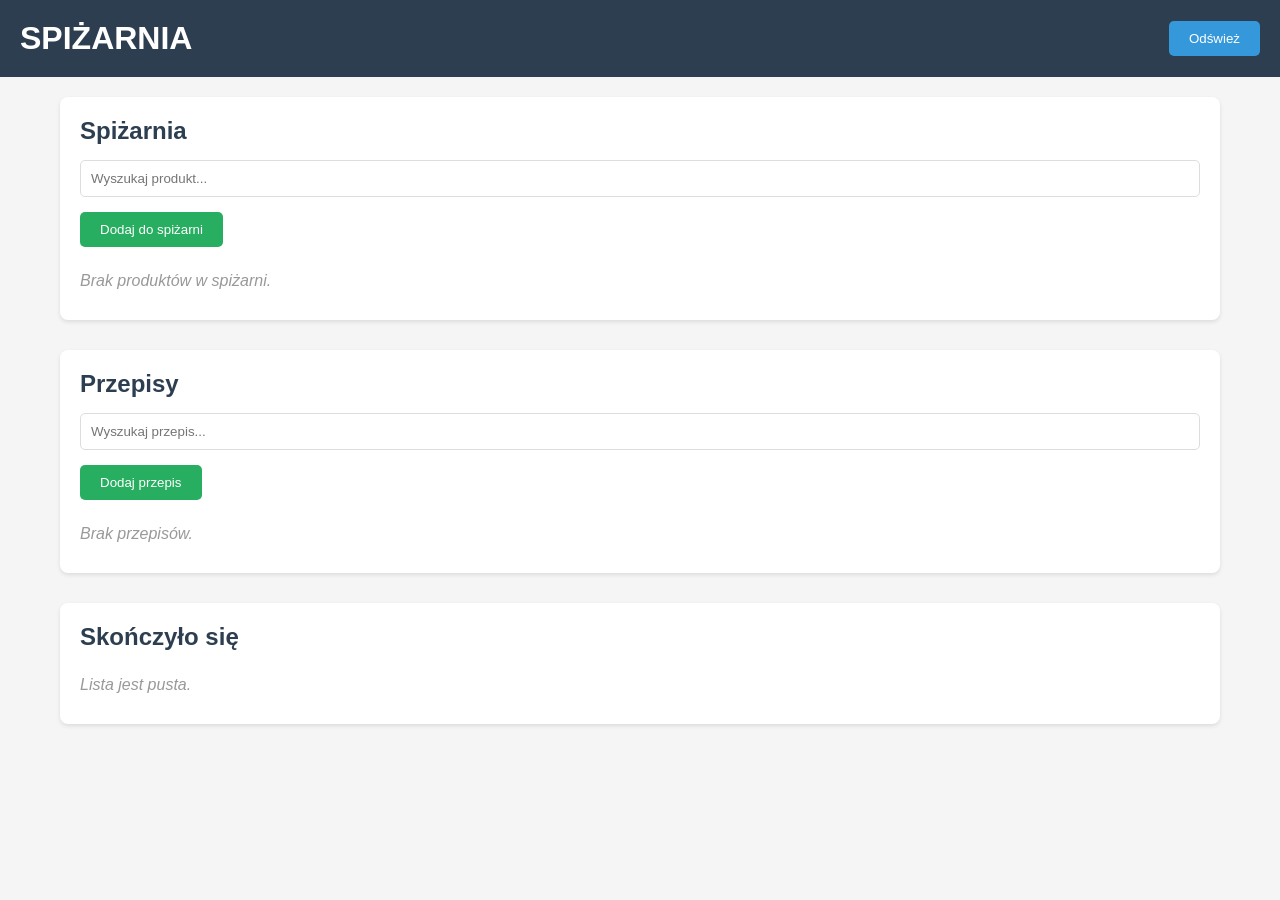
==== src/main/resources/static/index.html @ 7f365837 "Update index.html" ====
<!DOCTYPE html>
<html lang="pl">
<head>
    <meta charset="UTF-8">
    <meta name="viewport" content="width=device-width, initial-scale=1.0">
    <title>Spiżarnia</title>
    <link rel="stylesheet" href="style.css">
</head>
<body>
    <header>
        <h1>SPIŻARNIA</h1>
        <button id="refreshBtn" class="btn-refresh">Odśwież</button>
    </header>

    <main>
        <section id="pantrySection">
            <h2>Spiżarnia</h2>
            <input type="text" id="pantrySearch" placeholder="Wyszukaj produkt...">
            <button id="addIngredientBtn" class="btn-primary">Dodaj do spiżarni</button>
            <div id="pantryList"></div>
        </section>

        <section id="recipesSection">
            <h2>Przepisy</h2>
            <input type="text" id="recipeSearch" placeholder="Wyszukaj przepis...">
            <button id="addRecipeBtn" class="btn-primary">Dodaj przepis</button>
            <div id="recipesList"></div>
        </section>

        <section id="depletedSection">
            <h2>Skończyło się</h2>
            <div id="depletedList"></div>
        </section>
    </main>

    <!-- Modal: dodaj produkt -->
    <div id="addModal" class="modal">
        <div class="modal-content">
            <span class="close">&times;</span>
            <h3>Dodaj produkt</h3>
            <form id="addIngredientForm">
                <label>Nazwa produktu</label>
                <input type="text" id="ingredientName" required>

                <label>Ilość</label>
                <input type="number" id="ingredientQuantity" step="0.01" required>

                <label>Jednostka</label>
                <select id="ingredientUnit">
                    <option value="g">g</option>
                    <option value="kg">kg</option>
                    <option value="ml">ml</option>
                    <option value="l">l</option>
                    <option value="szt">szt</option>
                </select>

                <button type="submit" class="btn-primary">Dodaj</button>
            </form>
        </div>
    </div>

    <!-- Modal: edytuj produkt -->
    <div id="editModal" class="modal">
        <div class="modal-content">
            <span class="close">&times;</span>
            <h3>Edytuj produkt</h3>
            <form id="editIngredientForm">
                <input type="hidden" id="editIngredientId">

                <label>Ilość</label>
                <input type="number" id="editIngredientQuantity" step="0.01" required>

                <label>Jednostka</label>
                <select id="editIngredientUnit">
                    <option value="g">g</option>
                    <option value="kg">kg</option>
                    <option value="ml">ml</option>
                    <option value="l">l</option>
                    <option value="szt">szt</option>
                </select>

                <button type="submit" class="btn-primary">Zapisz</button>
            </form>
        </div>
    </div>

    <!-- Modal: przywróć ze skończonych -->
    <div id="restoreModal" class="modal">
        <div class="modal-content">
            <span class="close">&times;</span>
            <h3>Przywróć do spiżarni</h3>
            <form id="restoreIngredientForm">
                <input type="hidden" id="restoreIngredientId">
                <p id="restoreIngredientName" class="restore-name"></p>

                <label>Ilość</label>
                <input type="number" id="restoreIngredientQuantity" step="0.01" required>

                <label>Jednostka</label>
                <select id="restoreIngredientUnit">
                    <option value="g">g</option>
                    <option value="kg">kg</option>
                    <option value="ml">ml</option>
                    <option value="l">l</option>
                    <option value="szt">szt</option>
                </select>

                <button type="submit" class="btn-primary">Przywróć</button>
            </form>
        </div>
    </div>

    <!-- Modal: dodaj przepis -->
    <div id="addRecipeModal" class="modal">
        <div class="modal-content modal-wide">
            <span class="close">&times;</span>
            <h3>Dodaj przepis</h3>
            <form id="addRecipeForm">
                <label>Nazwa przepisu</label>
                <input type="text" id="recipeName" required>

                <label>Składniki</label>
                <div id="recipeIngredientsContainer"></div>

                <button type="button" id="addRecipeIngredientBtn" class="btn-add-row">+ Dodaj składnik</button>

                <button type="submit" class="btn-primary">Zapisz przepis</button>
            </form>
        </div>
    </div>

    <script src="script.js"></script>
</body>
</html>
---- src/main/resources/static/style.css ----
* {
    margin: 0;
    padding: 0;
    box-sizing: border-box;
}

body {
    font-family: Arial, sans-serif;
    background-color: #f5f5f5;
    color: #333;
}

header {
    background-color: #2c3e50;
    color: white;
    padding: 20px;
    display: flex;
    justify-content: space-between;
    align-items: center;
}

header h1 {
    font-size: 2em;
}

.btn-refresh {
    background-color: #3498db;
    color: white;
    border: none;
    padding: 10px 20px;
    cursor: pointer;
    border-radius: 5px;
}

.btn-refresh:hover {
    background-color: #2980b9;
}

main {
    max-width: 1200px;
    margin: 20px auto;
    padding: 0 20px;
}

section {
    background-color: white;
    margin-bottom: 30px;
    padding: 20px;
    border-radius: 8px;
    box-shadow: 0 2px 4px rgba(0,0,0,0.1);
}

section h2 {
    margin-bottom: 15px;
    color: #2c3e50;
}

input[type="text"] {
    width: 100%;
    padding: 10px;
    margin-bottom: 15px;
    border: 1px solid #ddd;
    border-radius: 5px;
}

.btn-primary {
    background-color: #27ae60;
    color: white;
    border: none;
    padding: 10px 20px;
    cursor: pointer;
    border-radius: 5px;
    margin-bottom: 15px;
}

.btn-primary:hover {
    background-color: #229954;
}

.ingredient-item {
    display: flex;
    justify-content: space-between;
    align-items: center;
    padding: 15px;
    border: 1px solid #e0e0e0;
    margin-bottom: 10px;
    border-radius: 5px;
}

.ingredient-info {
    flex: 1;
}

.ingredient-name {
    font-weight: bold;
    font-size: 1.1em;
    margin-bottom: 5px;
}

.ingredient-quantity {
    color: #666;
}

.ingredient-actions {
    display: flex;
    gap: 10px;
}

.btn-edit {
    background-color: #3498db;
    color: white;
    border: none;
    padding: 8px 15px;
    cursor: pointer;
    border-radius: 5px;
}

.btn-edit:hover {
    background-color: #2980b9;
}

.btn-depleted {
    background-color: #e74c3c;
    color: white;
    border: none;
    padding: 8px 15px;
    cursor: pointer;
    border-radius: 5px;
}

.btn-depleted:hover {
    background-color: #c0392b;
}

.recipe-item {
    border: 1px solid #e0e0e0;
    margin-bottom: 15px;
    border-radius: 5px;
    overflow: hidden;
}

.recipe-header {
    padding: 15px;
    background-color: #ecf0f1;
    cursor: pointer;
    display: flex;
    justify-content: space-between;
    align-items: center;
}

.recipe-header:hover {
    background-color: #d5dbdb;
}

.recipe-name {
    font-weight: bold;
    font-size: 1.1em;
}

.recipe-details {
    padding: 15px;
    display: none;
}

.recipe-details.active {
    display: block;
}

.recipe-ingredient {
    display: flex;
    align-items: center;
    padding: 10px;
    margin-bottom: 8px;
    background-color: #f9f9f9;
    border-radius: 5px;
}

.recipe-ingredient input[type="checkbox"] {
    margin-right: 10px;
}

.recipe-ingredient label {
    flex: 1;
    cursor: pointer;
}

.quantity-controls {
    display: flex;
    align-items: center;
    gap: 10px;
}

.quantity-controls input {
    width: 80px;
    padding: 5px;
    border: 1px solid #ddd;
    border-radius: 3px;
}

.btn-execute {
    background-color: #e67e22;
    color: white;
    border: none;
    padding: 10px 20px;
    cursor: pointer;
    border-radius: 5px;
    margin-top: 10px;
}

.btn-execute:hover {
    background-color: #d35400;
}

.depleted-item {
    padding: 15px;
    border: 1px solid #e0e0e0;
    margin-bottom: 10px;
    border-radius: 5px;
    cursor: pointer;
    display: flex;
    justify-content: space-between;
    align-items: center;
}

.depleted-item:hover {
    background-color: #f9f9f9;
}

.depleted-info {
    flex: 1;
}

.depleted-name {
    font-weight: bold;
}

.depleted-date {
    color: #666;
    font-size: 0.9em;
}

.modal {
    display: none;
    position: fixed;
    z-index: 1000;
    left: 0;
    top: 0;
    width: 100%;
    height: 100%;
    background-color: rgba(0,0,0,0.5);
}

.modal.active {
    display: flex;
    justify-content: center;
    align-items: center;
}

.modal-content {
    background-color: white;
    padding: 30px;
    border-radius: 8px;
    width: 90%;
    max-width: 500px;
    position: relative;
}

.close {
    position: absolute;
    right: 15px;
    top: 15px;
    font-size: 28px;
    font-weight: bold;
    cursor: pointer;
    color: #999;
}

.close:hover {
    color: #333;
}

.modal-content h3 {
    margin-bottom: 20px;
    color: #2c3e50;
}

.modal-content form {
    display: flex;
    flex-direction: column;
}

.modal-content label {
    margin-top: 10px;
    margin-bottom: 5px;
    font-weight: bold;
}

.modal-content input,
.modal-content select {
    padding: 10px;
    border: 1px solid #ddd;
    border-radius: 5px;
    margin-bottom: 10px;
}

.modal-content button {
    margin-top: 10px;
}

.empty-info {
    color: #999;
    font-style: italic;
    padding: 10px 0;
}

.restore-hint {
    color: #999;
    font-size: 0.85em;
}

.restore-name {
    font-weight: bold;
    font-size: 1.1em;
    margin-bottom: 15px;
    color: #2c3e50;
}

.recipe-header-actions {
    display: flex;
    align-items: center;
    gap: 10px;
}

.btn-delete-recipe {
    background-color: #e74c3c;
    color: white;
    border: none;
    padding: 5px 12px;
    cursor: pointer;
    border-radius: 4px;
    font-size: 0.85em;
}

.btn-delete-recipe:hover {
    background-color: #c0392b;
}

.modal-wide {
    max-width: 650px;
}

.recipe-ingredient-row {
    display: flex;
    gap: 8px;
    align-items: center;
    margin-bottom: 8px;
}

.recipe-ingredient-row input[type="text"] {
    flex: 2;
    margin-bottom: 0;
    padding: 8px;
}

.recipe-ingredient-row input[type="number"] {
    flex: 1;
    padding: 8px;
    border: 1px solid #ddd;
    border-radius: 5px;
}

.recipe-ingredient-row select {
    flex: 0 0 70px;
    padding: 8px;
    border: 1px solid #ddd;
    border-radius: 5px;
}

.btn-remove-row {
    background: none;
    border: none;
    color: #e74c3c;
    cursor: pointer;
    font-size: 1.2em;
    padding: 0 5px;
}

.btn-remove-row:hover {
    color: #c0392b;
}

.btn-add-row {
    background-color: #ecf0f1;
    border: 1px dashed #bbb;
    color: #555;
    padding: 8px 16px;
    cursor: pointer;
    border-radius: 5px;
    margin-bottom: 15px;
    width: 100%;
}

.btn-add-row:hover {
    background-color: #d5dbdb;
}
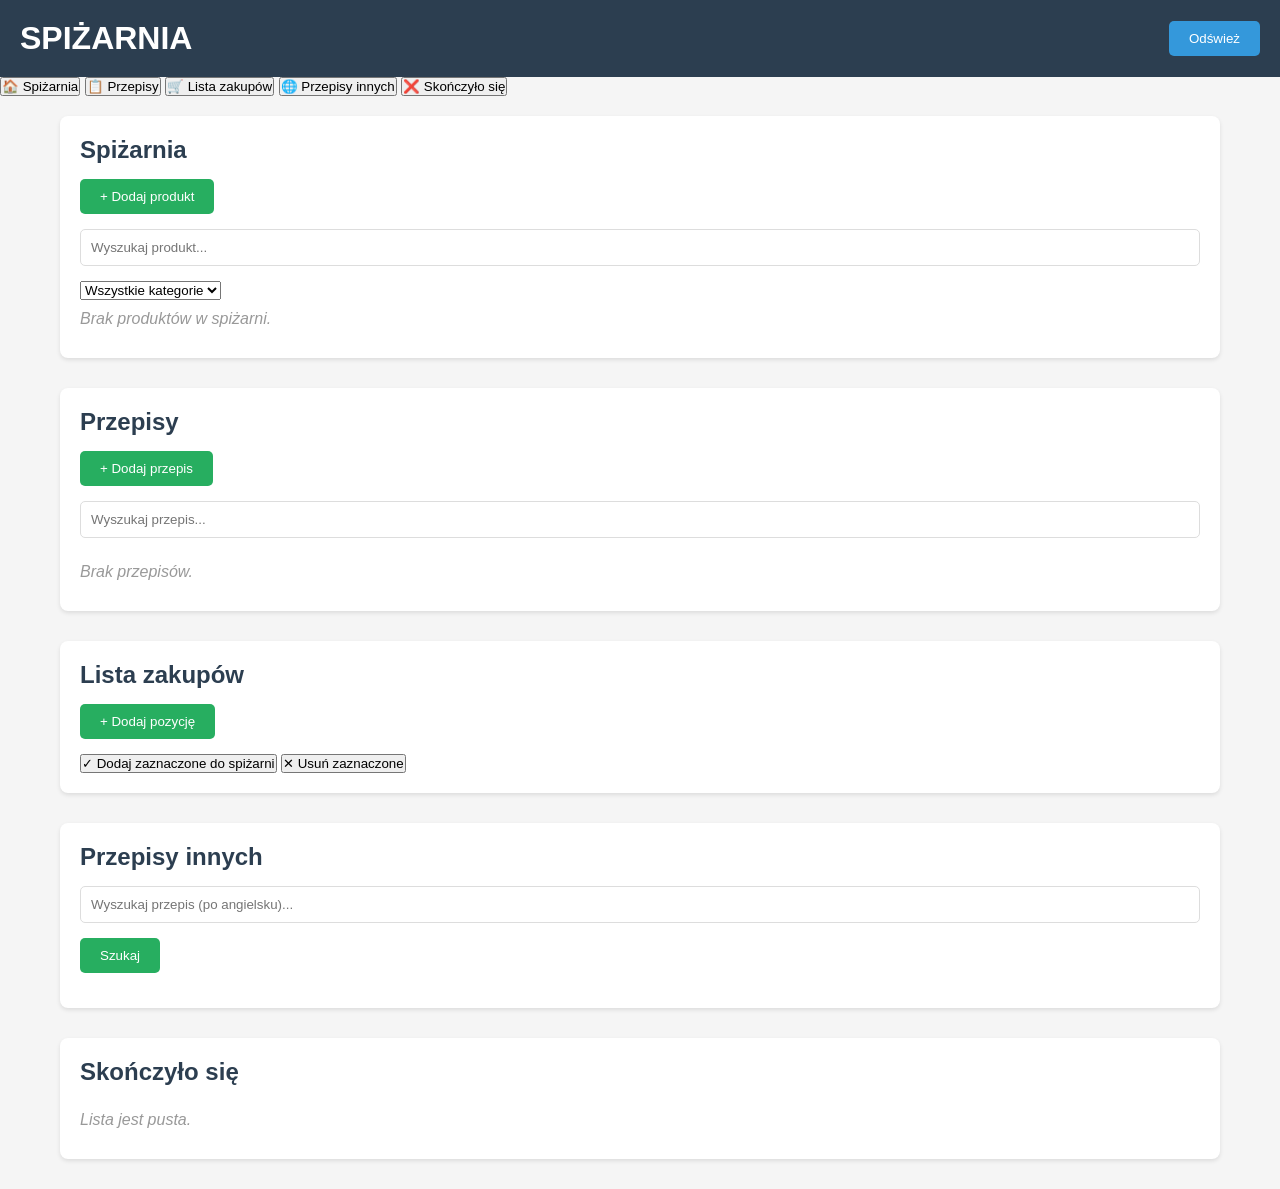
==== commit fcd90383: "Update index.html" ====
--- a/src/main/resources/static/index.html
+++ b/src/main/resources/static/index.html
@@ -12,28 +12,73 @@
         <button id="refreshBtn" class="btn-refresh">Odśwież</button>
     </header>
 
+    <nav class="tab-nav">
+        <button class="tab-btn active" data-tab="pantry">🏠 Spiżarnia</button>
+        <button class="tab-btn" data-tab="recipes">📋 Przepisy</button>
+        <button class="tab-btn" data-tab="shopping">🛒 Lista zakupów</button>
+        <button class="tab-btn" data-tab="spoonacular">🌐 Przepisy innych</button>
+        <button class="tab-btn" data-tab="depleted">❌ Skończyło się</button>
+    </nav>
+
     <main>
-        <section id="pantrySection">
-            <h2>Spiżarnia</h2>
-            <input type="text" id="pantrySearch" placeholder="Wyszukaj produkt...">
-            <button id="addIngredientBtn" class="btn-primary">Dodaj do spiżarni</button>
+        <!-- SPIŻARNIA -->
+        <section id="tab-pantry" class="tab-content active">
+            <div class="section-header">
+                <h2>Spiżarnia</h2>
+                <button id="addIngredientBtn" class="btn-primary">+ Dodaj produkt</button>
+            </div>
+            <div class="search-row">
+                <input type="text" id="pantrySearch" placeholder="Wyszukaj produkt...">
+                <select id="pantryFilterCategory">
+                    <option value="">Wszystkie kategorie</option>
+                </select>
+            </div>
             <div id="pantryList"></div>
         </section>
 
-        <section id="recipesSection">
-            <h2>Przepisy</h2>
+        <!-- PRZEPISY -->
+        <section id="tab-recipes" class="tab-content">
+            <div class="section-header">
+                <h2>Przepisy</h2>
+                <button id="addRecipeBtn" class="btn-primary">+ Dodaj przepis</button>
+            </div>
             <input type="text" id="recipeSearch" placeholder="Wyszukaj przepis...">
-            <button id="addRecipeBtn" class="btn-primary">Dodaj przepis</button>
             <div id="recipesList"></div>
         </section>
 
-        <section id="depletedSection">
+        <!-- LISTA ZAKUPÓW -->
+        <section id="tab-shopping" class="tab-content">
+            <div class="section-header">
+                <h2>Lista zakupów</h2>
+                <button id="addShoppingItemBtn" class="btn-primary">+ Dodaj pozycję</button>
+            </div>
+            <div class="shopping-actions">
+                <button id="moveToPantryBtn" class="btn-action-green">✓ Dodaj zaznaczone do spiżarni</button>
+                <button id="deleteCheckedBtn" class="btn-action-red">✕ Usuń zaznaczone</button>
+            </div>
+            <div id="shoppingList"></div>
+        </section>
+
+        <!-- SPOONACULAR -->
+        <section id="tab-spoonacular" class="tab-content">
+            <div class="section-header">
+                <h2>Przepisy innych</h2>
+            </div>
+            <div class="spoonacular-search-row">
+                <input type="text" id="spoonacularSearch" placeholder="Wyszukaj przepis (po angielsku)...">
+                <button id="spoonacularSearchBtn" class="btn-primary">Szukaj</button>
+            </div>
+            <div id="spoonacularResults"></div>
+        </section>
+
+        <!-- SKOŃCZYŁO SIĘ -->
+        <section id="tab-depleted" class="tab-content">
             <h2>Skończyło się</h2>
             <div id="depletedList"></div>
         </section>
     </main>
 
-    <!-- Modal: dodaj produkt -->
+    <!-- MODAL: Dodaj produkt -->
     <div id="addModal" class="modal">
         <div class="modal-content">
             <span class="close">&times;</span>
@@ -41,50 +86,38 @@
             <form id="addIngredientForm">
                 <label>Nazwa produktu</label>
                 <input type="text" id="ingredientName" required>
-
+                <label>Kategoria</label>
+                <select id="ingredientCategory" class="category-select"></select>
                 <label>Ilość</label>
                 <input type="number" id="ingredientQuantity" step="0.01" required>
-
                 <label>Jednostka</label>
-                <select id="ingredientUnit">
-                    <option value="g">g</option>
-                    <option value="kg">kg</option>
-                    <option value="ml">ml</option>
-                    <option value="l">l</option>
-                    <option value="szt">szt</option>
-                </select>
-
+                <select id="ingredientUnit" class="unit-select"></select>
                 <button type="submit" class="btn-primary">Dodaj</button>
             </form>
         </div>
     </div>
 
-    <!-- Modal: edytuj produkt -->
-    <div id="editModal" class="modal">
+    <!-- MODAL: Szczegóły / opis produktu -->
+    <div id="detailModal" class="modal">
         <div class="modal-content">
             <span class="close">&times;</span>
-            <h3>Edytuj produkt</h3>
-            <form id="editIngredientForm">
-                <input type="hidden" id="editIngredientId">
-
+            <h3 id="detailModalTitle"></h3>
+            <form id="detailIngredientForm">
+                <input type="hidden" id="detailIngredientId">
+                <label>Kategoria</label>
+                <select id="detailIngredientCategory" class="category-select"></select>
                 <label>Ilość</label>
-                <input type="number" id="editIngredientQuantity" step="0.01" required>
-
+                <input type="number" id="detailIngredientQuantity" step="0.01" required>
                 <label>Jednostka</label>
-                <select id="editIngredientUnit">
-                    <option value="g">g</option>
-                    <option value="kg">kg</option>
-                    <option value="ml">ml</option>
-                    <option value="l">l</option>
-                    <option value="szt">szt</option>
-                </select>
-
+                <select id="detailIngredientUnit" class="unit-select"></select>
+                <label>Opis / notatki</label>
+                <textarea id="detailIngredientDescription" rows="4" placeholder="Np. przechowywać w lodówce, ulubiona marka..."></textarea>
                 <button type="submit" class="btn-primary">Zapisz</button>
             </form>
         </div>
     </div>
 
-    <!-- Modal: przywróć ze skończonych -->
+    <!-- MODAL: Przywróć ze skończonych -->
     <div id="restoreModal" class="modal">
         <div class="modal-content">
             <span class="close">&times;</span>
@@ -92,25 +125,16 @@
             <form id="restoreIngredientForm">
                 <input type="hidden" id="restoreIngredientId">
                 <p id="restoreIngredientName" class="restore-name"></p>
-
                 <label>Ilość</label>
                 <input type="number" id="restoreIngredientQuantity" step="0.01" required>
-
                 <label>Jednostka</label>
-                <select id="restoreIngredientUnit">
-                    <option value="g">g</option>
-                    <option value="kg">kg</option>
-                    <option value="ml">ml</option>
-                    <option value="l">l</option>
-                    <option value="szt">szt</option>
-                </select>
-
+                <select id="restoreIngredientUnit" class="unit-select"></select>
                 <button type="submit" class="btn-primary">Przywróć</button>
             </form>
         </div>
     </div>
 
-    <!-- Modal: dodaj przepis -->
+    <!-- MODAL: Dodaj przepis -->
     <div id="addRecipeModal" class="modal">
         <div class="modal-content modal-wide">
             <span class="close">&times;</span>
@@ -118,14 +142,40 @@
             <form id="addRecipeForm">
                 <label>Nazwa przepisu</label>
                 <input type="text" id="recipeName" required>
-
                 <label>Składniki</label>
                 <div id="recipeIngredientsContainer"></div>
-
                 <button type="button" id="addRecipeIngredientBtn" class="btn-add-row">+ Dodaj składnik</button>
-
                 <button type="submit" class="btn-primary">Zapisz przepis</button>
             </form>
+        </div>
+    </div>
+
+    <!-- MODAL: Dodaj do listy zakupów -->
+    <div id="addShoppingModal" class="modal">
+        <div class="modal-content">
+            <span class="close">&times;</span>
+            <h3>Dodaj do listy zakupów</h3>
+            <form id="addShoppingItemForm">
+                <label>Nazwa produktu</label>
+                <input type="text" id="shoppingItemName" required>
+                <label>Kategoria</label>
+                <select id="shoppingItemCategory" class="category-select"></select>
+                <label>Ilość</label>
+                <input type="number" id="shoppingItemQuantity" step="0.01" required>
+                <label>Jednostka</label>
+                <select id="shoppingItemUnit" class="unit-select"></select>
+                <button type="submit" class="btn-primary">Dodaj</button>
+            </form>
+        </div>
+    </div>
+
+    <!-- MODAL: Podgląd przepisu Spoonacular -->
+    <div id="spoonacularDetailModal" class="modal">
+        <div class="modal-content modal-wide">
+            <span class="close">&times;</span>
+            <h3 id="spoonacularDetailTitle"></h3>
+            <div id="spoonacularDetailContent"></div>
+            <button id="importSpoonacularBtn" class="btn-primary" style="margin-top:15px;">Importuj do moich przepisów</button>
         </div>
     </div>
 
--- a/src/main/resources/static/style.css
+++ b/src/main/resources/static/style.css
@@ -403,3 +403,10 @@
 .btn-add-row:hover {
     background-color: #d5dbdb;
 }
+
+.recipe-actions {
+    display: flex;
+    justify-content: space-between;
+    align-items: center;
+    margin-top: 10px;
+}
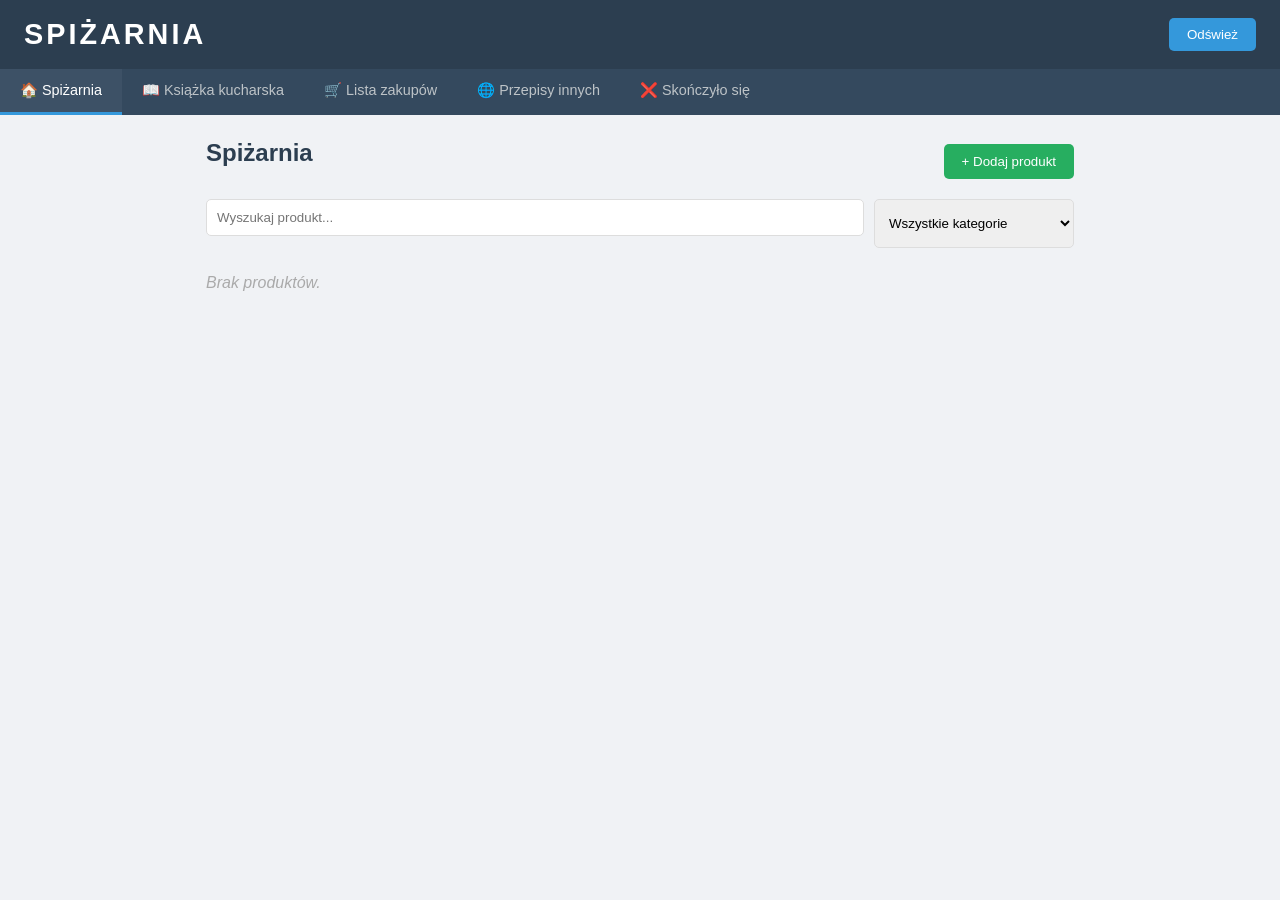
==== commit 3275e7ee: "Update index.html wazna zmiana" ====
--- a/src/main/resources/static/index.html
+++ b/src/main/resources/static/index.html
@@ -14,7 +14,7 @@
 
     <nav class="tab-nav">
         <button class="tab-btn active" data-tab="pantry">🏠 Spiżarnia</button>
-        <button class="tab-btn" data-tab="recipes">📋 Przepisy</button>
+        <button class="tab-btn" data-tab="recipes">📖 Książka kucharska</button>
         <button class="tab-btn" data-tab="shopping">🛒 Lista zakupów</button>
         <button class="tab-btn" data-tab="spoonacular">🌐 Przepisy innych</button>
         <button class="tab-btn" data-tab="depleted">❌ Skończyło się</button>
--- a/src/main/resources/static/style.css
+++ b/src/main/resources/static/style.css
@@ -1,412 +1,176 @@
-* {
-    margin: 0;
-    padding: 0;
-    box-sizing: border-box;
+* { margin: 0; padding: 0; box-sizing: border-box; }
+
+body { font-family: Arial, sans-serif; background: #f0f2f5; color: #333; }
+
+/* ── HEADER ── */
+header {
+    background: #2c3e50; color: white;
+    padding: 18px 24px;
+    display: flex; justify-content: space-between; align-items: center;
+}
+header h1 { font-size: 1.8em; letter-spacing: 3px; }
+.btn-refresh { background: #3498db; color: white; border: none; padding: 9px 18px; cursor: pointer; border-radius: 5px; }
+.btn-refresh:hover { background: #2980b9; }
+
+/* ── TABS ── */
+.tab-nav {
+    background: #34495e; display: flex; gap: 0;
+    overflow-x: auto;
+}
+.tab-btn {
+    background: none; border: none; color: #bdc3c7;
+    padding: 13px 20px; cursor: pointer; font-size: 0.9em;
+    border-bottom: 3px solid transparent; white-space: nowrap;
+}
+.tab-btn:hover { color: white; background: #3d5166; }
+.tab-btn.active { color: white; border-bottom-color: #3498db; background: #3d5166; }
+
+/* ── MAIN ── */
+main { max-width: 900px; margin: 24px auto; padding: 0 16px; }
+.tab-content { display: none; }
+.tab-content.active { display: block; }
+
+/* ── SECTION HEADER ── */
+.section-header {
+    display: flex; justify-content: space-between; align-items: center;
+    margin-bottom: 16px;
+}
+.section-header h2 { color: #2c3e50; }
+h2 { color: #2c3e50; margin-bottom: 16px; }
+
+/* ── BUTTONS ── */
+.btn-primary { background: #27ae60; color: white; border: none; padding: 10px 18px; cursor: pointer; border-radius: 5px; }
+.btn-primary:hover { background: #229954; }
+.btn-action-green { background: #27ae60; color: white; border: none; padding: 8px 14px; cursor: pointer; border-radius: 5px; font-size: 0.9em; }
+.btn-action-green:hover { background: #229954; }
+.btn-action-red { background: #e74c3c; color: white; border: none; padding: 8px 14px; cursor: pointer; border-radius: 5px; font-size: 0.9em; }
+.btn-action-red:hover { background: #c0392b; }
+.btn-depleted { background: #e74c3c; color: white; border: none; padding: 7px 12px; cursor: pointer; border-radius: 5px; font-size: 0.85em; }
+.btn-depleted:hover { background: #c0392b; }
+.btn-execute { background: #e67e22; color: white; border: none; padding: 9px 16px; cursor: pointer; border-radius: 5px; }
+.btn-execute:hover { background: #d35400; }
+.btn-delete-recipe { background: #e74c3c; color: white; border: none; padding: 9px 14px; cursor: pointer; border-radius: 5px; font-size: 0.85em; }
+.btn-delete-recipe:hover { background: #c0392b; }
+.btn-shopping-recipe { background: #8e44ad; color: white; border: none; padding: 9px 14px; cursor: pointer; border-radius: 5px; font-size: 0.85em; }
+.btn-shopping-recipe:hover { background: #7d3c98; }
+.btn-remove-small { background: none; border: none; color: #e74c3c; cursor: pointer; font-size: 1.1em; padding: 0 5px; }
+
+/* ── SEARCH ROW ── */
+.search-row { display: flex; gap: 10px; margin-bottom: 16px; }
+.search-row input { flex: 1; }
+.search-row select { flex: 0 0 200px; padding: 10px; border: 1px solid #ddd; border-radius: 5px; }
+input[type="text"], input[type="number"] {
+    width: 100%; padding: 10px; border: 1px solid #ddd; border-radius: 5px;
+    margin-bottom: 12px;
+}
+textarea { width: 100%; padding: 10px; border: 1px solid #ddd; border-radius: 5px; font-family: inherit; margin-bottom: 12px; resize: vertical; }
+
+/* ── KATEGORIE W SPIŻARNI ── */
+.category-group { margin-bottom: 20px; }
+.category-label {
+    font-size: 0.8em; font-weight: bold; text-transform: uppercase;
+    letter-spacing: 1px; color: #7f8c8d;
+    padding: 4px 0 8px 0; border-bottom: 1px solid #e0e0e0; margin-bottom: 8px;
 }
 
-body {
-    font-family: Arial, sans-serif;
-    background-color: #f5f5f5;
-    color: #333;
+/* ── INGREDIENT ITEM ── */
+.ingredient-item {
+    background: white; border-radius: 6px; border: 1px solid #e8e8e8;
+    padding: 12px 14px; margin-bottom: 8px;
+    display: flex; justify-content: space-between; align-items: center;
+    cursor: pointer; transition: background 0.15s;
 }
+.ingredient-item:hover { background: #f8f9fa; }
+.ingredient-info { flex: 1; }
+.ingredient-name { font-weight: bold; }
+.ingredient-quantity { color: #666; font-size: 0.9em; margin-top: 2px; }
+.ingredient-desc { color: #999; font-size: 0.82em; margin-top: 3px; font-style: italic; white-space: nowrap; overflow: hidden; text-overflow: ellipsis; max-width: 400px; }
+.ingredient-actions { display: flex; gap: 8px; }
 
-header {
-    background-color: #2c3e50;
-    color: white;
-    padding: 20px;
-    display: flex;
-    justify-content: space-between;
-    align-items: center;
+/* ── RECIPE ITEM ── */
+.recipe-item { background: white; border-radius: 6px; border: 1px solid #e8e8e8; margin-bottom: 14px; overflow: hidden; }
+.recipe-header { padding: 14px 16px; background: #f8f9fa; cursor: pointer; display: flex; justify-content: space-between; align-items: center; }
+.recipe-header:hover { background: #ecf0f1; }
+.recipe-name { font-weight: bold; font-size: 1.05em; }
+.recipe-details { padding: 14px 16px; display: none; }
+.recipe-details.active { display: block; }
+.recipe-ingredient { display: flex; align-items: center; padding: 8px; margin-bottom: 4px; background: #fafafa; border-radius: 5px; gap: 10px; }
+.recipe-ingredient input[type="checkbox"] { flex: 0 0 auto; }
+.recipe-ingredient label { flex: 1; cursor: pointer; }
+.quantity-controls { display: flex; align-items: center; gap: 6px; }
+.quantity-controls input { width: 70px; padding: 5px; border: 1px solid #ddd; border-radius: 3px; }
+.recipe-actions { display: flex; gap: 8px; align-items: center; margin-top: 12px; flex-wrap: wrap; }
+
+/* ── PANTRY STATUS ── */
+.pantry-status { padding: 2px 8px 6px 32px; font-size: 0.82em; }
+.pantry-ok { color: #27ae60; }
+.pantry-warn { color: #e74c3c; }
+.pantry-unknown { color: #f39c12; }
+.dot-ok { color: #27ae60; font-size: 0.8em; margin-right: 4px; }
+.dot-warn { color: #e74c3c; font-size: 0.8em; margin-right: 4px; }
+
+/* ── SHOPPING LIST ── */
+.shopping-actions { display: flex; gap: 10px; margin-bottom: 16px; flex-wrap: wrap; }
+.shopping-item {
+    background: white; border: 1px solid #e8e8e8; border-radius: 6px;
+    padding: 10px 14px; margin-bottom: 7px;
+    display: flex; align-items: center; gap: 10px;
 }
+.shopping-item.checked { opacity: 0.5; }
+.shopping-item.checked .shopping-name { text-decoration: line-through; }
+.shopping-name { flex: 1; font-weight: 500; }
+.shopping-qty { color: #666; font-size: 0.9em; white-space: nowrap; }
 
-header h1 {
-    font-size: 2em;
-}
-
-.btn-refresh {
-    background-color: #3498db;
-    color: white;
-    border: none;
-    padding: 10px 20px;
-    cursor: pointer;
-    border-radius: 5px;
-}
-
-.btn-refresh:hover {
-    background-color: #2980b9;
-}
-
-main {
-    max-width: 1200px;
-    margin: 20px auto;
-    padding: 0 20px;
-}
-
-section {
-    background-color: white;
-    margin-bottom: 30px;
-    padding: 20px;
-    border-radius: 8px;
-    box-shadow: 0 2px 4px rgba(0,0,0,0.1);
-}
-
-section h2 {
-    margin-bottom: 15px;
-    color: #2c3e50;
-}
-
-input[type="text"] {
-    width: 100%;
-    padding: 10px;
-    margin-bottom: 15px;
-    border: 1px solid #ddd;
-    border-radius: 5px;
-}
-
-.btn-primary {
-    background-color: #27ae60;
-    color: white;
-    border: none;
-    padding: 10px 20px;
-    cursor: pointer;
-    border-radius: 5px;
-    margin-bottom: 15px;
-}
-
-.btn-primary:hover {
-    background-color: #229954;
-}
-
-.ingredient-item {
-    display: flex;
-    justify-content: space-between;
-    align-items: center;
-    padding: 15px;
-    border: 1px solid #e0e0e0;
-    margin-bottom: 10px;
-    border-radius: 5px;
-}
-
-.ingredient-info {
-    flex: 1;
-}
-
-.ingredient-name {
-    font-weight: bold;
-    font-size: 1.1em;
-    margin-bottom: 5px;
-}
-
-.ingredient-quantity {
-    color: #666;
-}
-
-.ingredient-actions {
-    display: flex;
-    gap: 10px;
-}
-
-.btn-edit {
-    background-color: #3498db;
-    color: white;
-    border: none;
-    padding: 8px 15px;
-    cursor: pointer;
-    border-radius: 5px;
-}
-
-.btn-edit:hover {
-    background-color: #2980b9;
-}
-
-.btn-depleted {
-    background-color: #e74c3c;
-    color: white;
-    border: none;
-    padding: 8px 15px;
-    cursor: pointer;
-    border-radius: 5px;
-}
-
-.btn-depleted:hover {
-    background-color: #c0392b;
-}
-
-.recipe-item {
-    border: 1px solid #e0e0e0;
-    margin-bottom: 15px;
-    border-radius: 5px;
-    overflow: hidden;
-}
-
-.recipe-header {
-    padding: 15px;
-    background-color: #ecf0f1;
-    cursor: pointer;
-    display: flex;
-    justify-content: space-between;
-    align-items: center;
-}
-
-.recipe-header:hover {
-    background-color: #d5dbdb;
-}
-
-.recipe-name {
-    font-weight: bold;
-    font-size: 1.1em;
-}
-
-.recipe-details {
-    padding: 15px;
-    display: none;
-}
-
-.recipe-details.active {
-    display: block;
-}
-
-.recipe-ingredient {
-    display: flex;
-    align-items: center;
-    padding: 10px;
-    margin-bottom: 8px;
-    background-color: #f9f9f9;
-    border-radius: 5px;
-}
-
-.recipe-ingredient input[type="checkbox"] {
-    margin-right: 10px;
-}
-
-.recipe-ingredient label {
-    flex: 1;
+/* ── DEPLETED ── */
+.depleted-item {
+    background: white; border: 1px solid #e8e8e8; border-radius: 6px;
+    padding: 12px 14px; margin-bottom: 8px;
+    display: flex; justify-content: space-between; align-items: center;
     cursor: pointer;
 }
+.depleted-item:hover { background: #fef9f0; }
+.depleted-name { font-weight: bold; }
+.depleted-date { color: #999; font-size: 0.85em; margin-top: 2px; }
+.restore-hint { color: #bbb; font-size: 0.82em; }
 
-.quantity-controls {
-    display: flex;
-    align-items: center;
-    gap: 10px;
+/* ── SPOONACULAR ── */
+.spoonacular-search-row { display: flex; gap: 10px; margin-bottom: 20px; }
+.spoonacular-search-row input { flex: 1; margin-bottom: 0; }
+.spoonacular-grid { display: grid; grid-template-columns: repeat(auto-fill, minmax(160px, 1fr)); gap: 14px; }
+.spoonacular-card {
+    background: white; border: 1px solid #e8e8e8; border-radius: 8px;
+    overflow: hidden; cursor: pointer; transition: box-shadow 0.15s;
 }
+.spoonacular-card:hover { box-shadow: 0 3px 10px rgba(0,0,0,0.12); }
+.spoonacular-card img { width: 100%; height: 120px; object-fit: cover; display: block; }
+.no-img { height: 120px; display: flex; align-items: center; justify-content: center; font-size: 2.5em; background: #f8f9fa; }
+.spoon-card-title { padding: 8px; font-size: 0.85em; font-weight: 500; color: #333; }
+.spoon-ingredients { list-style: none; padding: 0; margin: 10px 0; }
+.spoon-ingredients li { padding: 5px 0; border-bottom: 1px solid #f0f0f0; font-size: 0.9em; }
+.spoon-servings { color: #666; font-size: 0.9em; margin-bottom: 8px; }
+.spoon-source { display: inline-block; margin-top: 12px; color: #3498db; font-size: 0.9em; text-decoration: none; }
+.spoon-source:hover { text-decoration: underline; }
 
-.quantity-controls input {
-    width: 80px;
-    padding: 5px;
-    border: 1px solid #ddd;
-    border-radius: 3px;
-}
+/* ── MODALS ── */
+.modal { display: none; position: fixed; z-index: 1000; left: 0; top: 0; width: 100%; height: 100%; background: rgba(0,0,0,0.5); }
+.modal.active { display: flex; justify-content: center; align-items: center; }
+.modal-content { background: white; padding: 28px; border-radius: 8px; width: 92%; max-width: 480px; position: relative; max-height: 90vh; overflow-y: auto; }
+.modal-wide { max-width: 640px; }
+.close { position: absolute; right: 14px; top: 12px; font-size: 26px; cursor: pointer; color: #aaa; }
+.close:hover { color: #333; }
+.modal-content h3 { margin-bottom: 18px; color: #2c3e50; }
+.modal-content label { display: block; font-weight: bold; font-size: 0.9em; margin-bottom: 4px; color: #555; }
+.modal-content select { width: 100%; padding: 10px; border: 1px solid #ddd; border-radius: 5px; margin-bottom: 12px; }
 
-.btn-execute {
-    background-color: #e67e22;
-    color: white;
-    border: none;
-    padding: 10px 20px;
-    cursor: pointer;
-    border-radius: 5px;
-    margin-top: 10px;
-}
+/* ── RECIPE INGREDIENT ROWS ── */
+.recipe-ingredient-row { display: flex; gap: 6px; align-items: center; margin-bottom: 7px; }
+.recipe-ingredient-row input[type="text"] { flex: 2; margin-bottom: 0; }
+.recipe-ingredient-row input[type="number"] { flex: 1; padding: 9px; border: 1px solid #ddd; border-radius: 5px; }
+.recipe-ingredient-row select { flex: 0 0 65px; padding: 9px; border: 1px solid #ddd; border-radius: 5px; }
+.btn-remove-row { background: none; border: none; color: #e74c3c; cursor: pointer; font-size: 1.2em; padding: 0 4px; }
+.btn-add-row { background: #f4f4f4; border: 1px dashed #bbb; color: #555; padding: 8px; cursor: pointer; border-radius: 5px; margin-bottom: 14px; width: 100%; }
+.btn-add-row:hover { background: #eee; }
 
-.btn-execute:hover {
-    background-color: #d35400;
-}
-
-.depleted-item {
-    padding: 15px;
-    border: 1px solid #e0e0e0;
-    margin-bottom: 10px;
-    border-radius: 5px;
-    cursor: pointer;
-    display: flex;
-    justify-content: space-between;
-    align-items: center;
-}
-
-.depleted-item:hover {
-    background-color: #f9f9f9;
-}
-
-.depleted-info {
-    flex: 1;
-}
-
-.depleted-name {
-    font-weight: bold;
-}
-
-.depleted-date {
-    color: #666;
-    font-size: 0.9em;
-}
-
-.modal {
-    display: none;
-    position: fixed;
-    z-index: 1000;
-    left: 0;
-    top: 0;
-    width: 100%;
-    height: 100%;
-    background-color: rgba(0,0,0,0.5);
-}
-
-.modal.active {
-    display: flex;
-    justify-content: center;
-    align-items: center;
-}
-
-.modal-content {
-    background-color: white;
-    padding: 30px;
-    border-radius: 8px;
-    width: 90%;
-    max-width: 500px;
-    position: relative;
-}
-
-.close {
-    position: absolute;
-    right: 15px;
-    top: 15px;
-    font-size: 28px;
-    font-weight: bold;
-    cursor: pointer;
-    color: #999;
-}
-
-.close:hover {
-    color: #333;
-}
-
-.modal-content h3 {
-    margin-bottom: 20px;
-    color: #2c3e50;
-}
-
-.modal-content form {
-    display: flex;
-    flex-direction: column;
-}
-
-.modal-content label {
-    margin-top: 10px;
-    margin-bottom: 5px;
-    font-weight: bold;
-}
-
-.modal-content input,
-.modal-content select {
-    padding: 10px;
-    border: 1px solid #ddd;
-    border-radius: 5px;
-    margin-bottom: 10px;
-}
-
-.modal-content button {
-    margin-top: 10px;
-}
-
-.empty-info {
-    color: #999;
-    font-style: italic;
-    padding: 10px 0;
-}
-
-.restore-hint {
-    color: #999;
-    font-size: 0.85em;
-}
-
-.restore-name {
-    font-weight: bold;
-    font-size: 1.1em;
-    margin-bottom: 15px;
-    color: #2c3e50;
-}
-
-.recipe-header-actions {
-    display: flex;
-    align-items: center;
-    gap: 10px;
-}
-
-.btn-delete-recipe {
-    background-color: #e74c3c;
-    color: white;
-    border: none;
-    padding: 5px 12px;
-    cursor: pointer;
-    border-radius: 4px;
-    font-size: 0.85em;
-}
-
-.btn-delete-recipe:hover {
-    background-color: #c0392b;
-}
-
-.modal-wide {
-    max-width: 650px;
-}
-
-.recipe-ingredient-row {
-    display: flex;
-    gap: 8px;
-    align-items: center;
-    margin-bottom: 8px;
-}
-
-.recipe-ingredient-row input[type="text"] {
-    flex: 2;
-    margin-bottom: 0;
-    padding: 8px;
-}
-
-.recipe-ingredient-row input[type="number"] {
-    flex: 1;
-    padding: 8px;
-    border: 1px solid #ddd;
-    border-radius: 5px;
-}
-
-.recipe-ingredient-row select {
-    flex: 0 0 70px;
-    padding: 8px;
-    border: 1px solid #ddd;
-    border-radius: 5px;
-}
-
-.btn-remove-row {
-    background: none;
-    border: none;
-    color: #e74c3c;
-    cursor: pointer;
-    font-size: 1.2em;
-    padding: 0 5px;
-}
-
-.btn-remove-row:hover {
-    color: #c0392b;
-}
-
-.btn-add-row {
-    background-color: #ecf0f1;
-    border: 1px dashed #bbb;
-    color: #555;
-    padding: 8px 16px;
-    cursor: pointer;
-    border-radius: 5px;
-    margin-bottom: 15px;
-    width: 100%;
-}
-
-.btn-add-row:hover {
-    background-color: #d5dbdb;
-}
-
-.recipe-actions {
-    display: flex;
-    justify-content: space-between;
-    align-items: center;
-    margin-top: 10px;
-}
+/* ── MISC ── */
+.empty-info { color: #aaa; font-style: italic; padding: 10px 0; }
+.restore-name { font-weight: bold; font-size: 1.05em; color: #2c3e50; margin-bottom: 14px; }
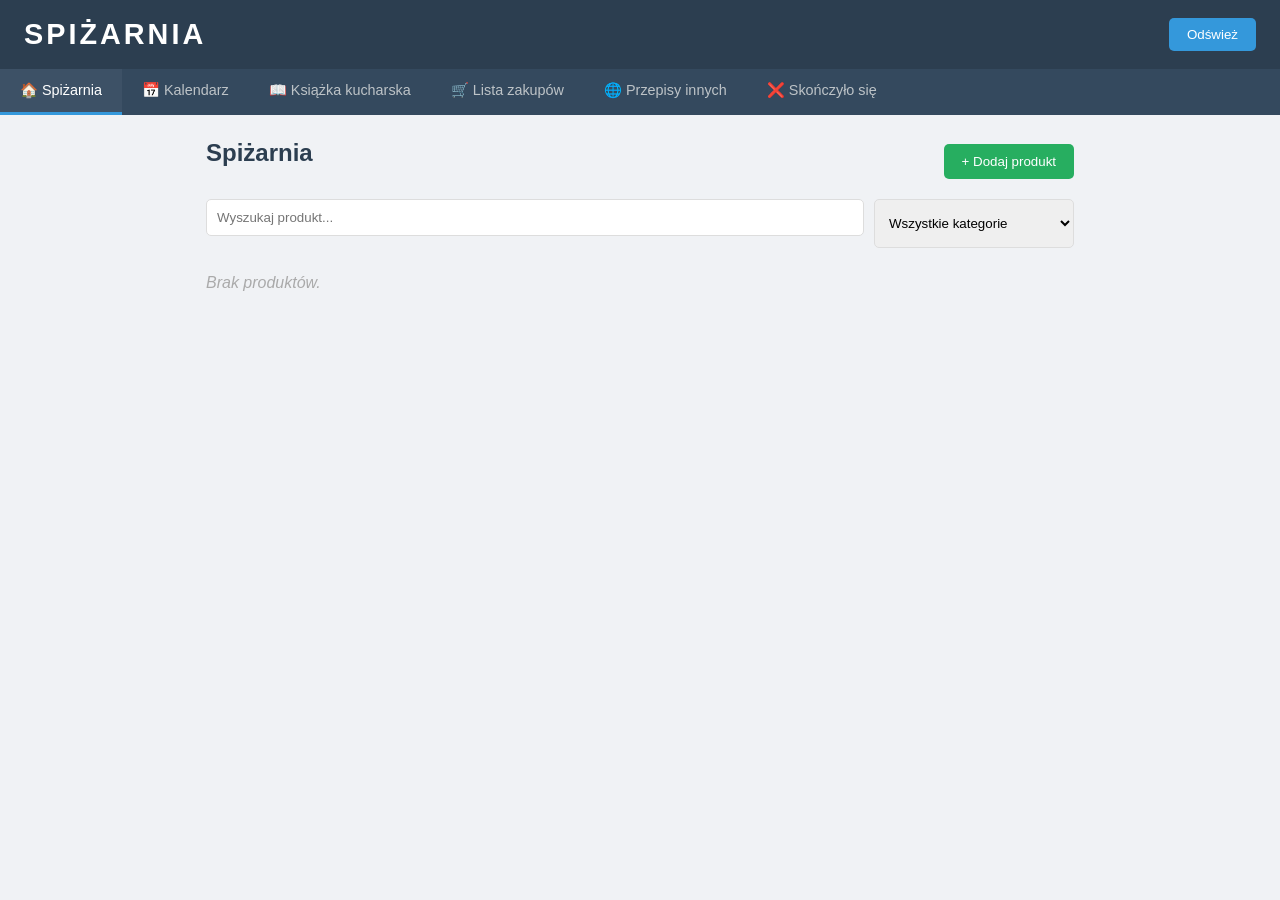
==== commit 75c9b057: "Update index.html" ====
--- a/src/main/resources/static/index.html
+++ b/src/main/resources/static/index.html
@@ -14,6 +14,7 @@
 
     <nav class="tab-nav">
         <button class="tab-btn active" data-tab="pantry">🏠 Spiżarnia</button>
+        <button class="tab-btn" data-tab="calendar">📅 Kalendarz</button>
         <button class="tab-btn" data-tab="recipes">📖 Książka kucharska</button>
         <button class="tab-btn" data-tab="shopping">🛒 Lista zakupów</button>
         <button class="tab-btn" data-tab="spoonacular">🌐 Przepisy innych</button>
@@ -37,12 +38,12 @@
         </section>
 
         <!-- PRZEPISY -->
-        <section id="tab-recipes" class="tab-content">
-            <div class="section-header">
-                <h2>Przepisy</h2>
-                <button id="addRecipeBtn" class="btn-primary">+ Dodaj przepis</button>
-            </div>
-            <input type="text" id="recipeSearch" placeholder="Wyszukaj przepis...">
+     <section id="tab-recipes" class="tab-content">
+    <div class="section-header">
+        <h2>Książka kucharska</h2>
+        <button id="addRecipeBtn" class="btn-primary">+ Dodaj do książki</button>
+    </div>
+    <input type="text" id="recipeSearch" placeholder="Wyszukaj w książce...">
             <div id="recipesList"></div>
         </section>
 
@@ -76,6 +77,21 @@
             <h2>Skończyło się</h2>
             <div id="depletedList"></div>
         </section>
+
+        <section id="tab-calendar" class="tab-content">
+    <div class="section-header">
+        <h2>Kalendarz planowania</h2>
+    </div>
+    <div class="calendar-controls">
+        <button id="prevMonthBtn" class="btn-refresh">&lt;</button>
+        <h3 id="calendarMonthYear"></h3>
+        <button id="nextMonthBtn" class="btn-refresh">&gt;</button>
+    </div>
+    <div class="calendar-weekdays">
+        <div>Pn</div><div>Wt</div><div>Śr</div><div>Cz</div><div>Pt</div><div>So</div><div>Nd</div>
+    </div>
+    <div id="calendarGrid" class="calendar-grid"></div>
+</section>
     </main>
 
     <!-- MODAL: Dodaj produkt -->
@@ -180,5 +196,25 @@
     </div>
 
     <script src="script.js"></script>
+
+    <div id="calendarModal" class="modal">
+    <div class="modal-content">
+        <span class="close">&times;</span>
+        <h3 id="calendarModalTitle">Plan na dzień</h3>
+        <form id="calendarForm">
+            <input type="hidden" id="calendarDate">
+            
+            <label>Twoja notatka</label>
+            <textarea id="calendarNote" rows="3" placeholder="Wpisz plany..."></textarea>
+            
+            <label>Przypnij przepis z Książki Kucharskiej</label>
+            <select id="calendarRecipeSelect" style="width: 100%; padding: 10px; border: 1px solid #ddd; border-radius: 5px; margin-bottom: 12px;">
+                <option value="" Brak przypiętego przepisu /option>
+            </select>
+            
+            <button type="submit" class="btn-primary" style="width:100%;">Zapisz</button>
+        </form>
+    </div>
+</div>
 </body>
 </html>
